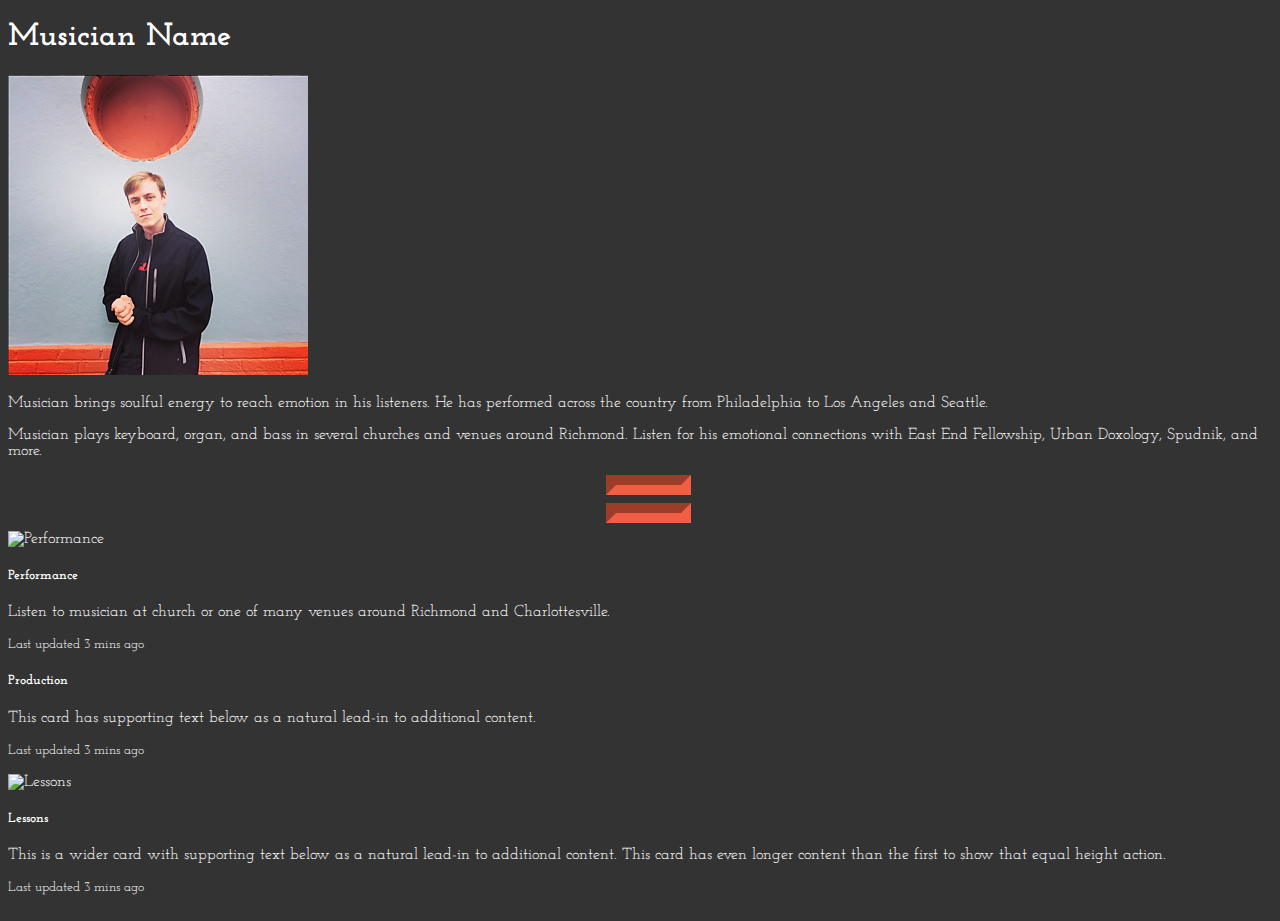
==== index.html @ 3e2b9cad "using flex box to style this portfolio" ====
<!DOCTYPE html>
<html lang="en">
<head>
    <meta charset="UTF-8">
    <meta name="viewport" content="width=device-width, initial-scale=1.0">
    <meta http-equiv="X-UA-Compatible" content="ie=edge">
    <title>Flex Portfolio</title>
    <!-- <link rel="stylesheet" href="https://fonts.googleapis.com/css?family=Roboto"> -->
    <link href="https://fonts.googleapis.com/css?family=Carter+One|Josefin+Slab" rel="stylesheet">
    <link rel="stylesheet" href="https://stackpath.bootstrapcdn.com/bootstrap/4.1.3/css/bootstrap.min.css" integrity="sha384-MCw98/SFnGE8fJT3GXwEOngsV7Zt27NXFoaoApmYm81iuXoPkFOJwJ8ERdknLPMO" crossorigin="anonymous">
    <link rel="stylesheet" href="style.css">
</head>
<body>
    <div class="container-fluid my-auto">
    <header class="headerflex text-white">
      <div>
          <h1 class="text-center">Musician Name</h1>
          <img class="mx-auto d-block" src="profileshot-rev.png" alt="profile" >
          <div>
              <p class="p-10 text-center">Musician brings soulful energy to reach emotion in his listeners. He has performed across the country from Philadelphia to Los Angeles and Seattle. </p>
        <p> Musician plays keyboard, organ, and bass in several churches and venues around Richmond. Listen for his emotional connections with East End Fellowship, Urban Doxology, Spudnik, and more. </p>
        <hr>
        </div>
      </div>  
    </header>
    <hr>
    <!-- Bootstrap below copied for a set of three cards not connected.   -->
    <div class="card-deck"> <!-- images of performances -->
            <div class="card">
              <img class="card-img-top" src=".../100px200/" alt="Performance">
              <div class="card-body">
                <h5 class="card-title">Performance</h5>
                <p class="card-text">Listen to musician at church or one of many venues around Richmond and Charlottesville. </p>
                <p class="card-text"><small class="text-muted">Last updated 3 mins ago</small></p>
              </div>
            </div>
            <div class="card">
            <!--  <img class="card-img-top" src=".../100px200/" alt="Production"> -->
              <div class="card-body">
                <h5 class="card-title">Production</h5>
                <p class="card-text">This card has supporting text below as a natural lead-in to additional content.</p>
                <p class="card-text"><small class="text-muted">Last updated 3 mins ago</small></p>
              </div>
            </div>
            <div class="card">
              <img class="card-img-top" src=".../100px200/" alt="Lessons">
              <div class="card-body">
                <h5 class="card-title">Lessons</h5>
                <p class="card-text">This is a wider card with supporting text below as a natural lead-in to additional content. This card has even longer content than the first to show that equal height action.</p>
                <p class="card-text"><small class="text-muted">Last updated 3 mins ago</small></p>
              </div>
            </div>
          </div> <!-- end of card deck -->
          <div class="demos">

          </div>
    </div>
<!-- No JS until we need it. <script src="https://stackpath.bootstrapcdn.com/bootstrap/4.1.3/js/bootstrap.min.js" integrity="sha384-ChfqqxuZUCnJSK3+MXmPNIyE6ZbWh2IMqE241rYiqJxyMiZ6OW/JmZQ5stwEULTy" crossorigin="anonymous"></script>-->
</body>
</html>
---- style.css ----
body,
html {
  width: 100%;
  height: 100%; 
}

body {
/*  font-family: 'Roboto', sans-serif;*/
font-family: 'Carter One', cursive;
font-family: 'Josefin Slab', serif;
  background: linear-gradient(to top #838383, #e3e3e3 ); /* Standard syntax */
  background-color: #333;
  color: #ffffff;
}

hr {
  max-width: 65px;
  border-width: 10px;
  border-color: #F05F44; 
}

headerflex {
  display: d-flex;
  background-color: rgb(26, 228, 235);
  justify-content: center;
}

card-deck {
  display: d-flex;
  background-color: #333;
  justify-content: center;
  font-family: 'Josefin Slab', serif;
  color: black;

}
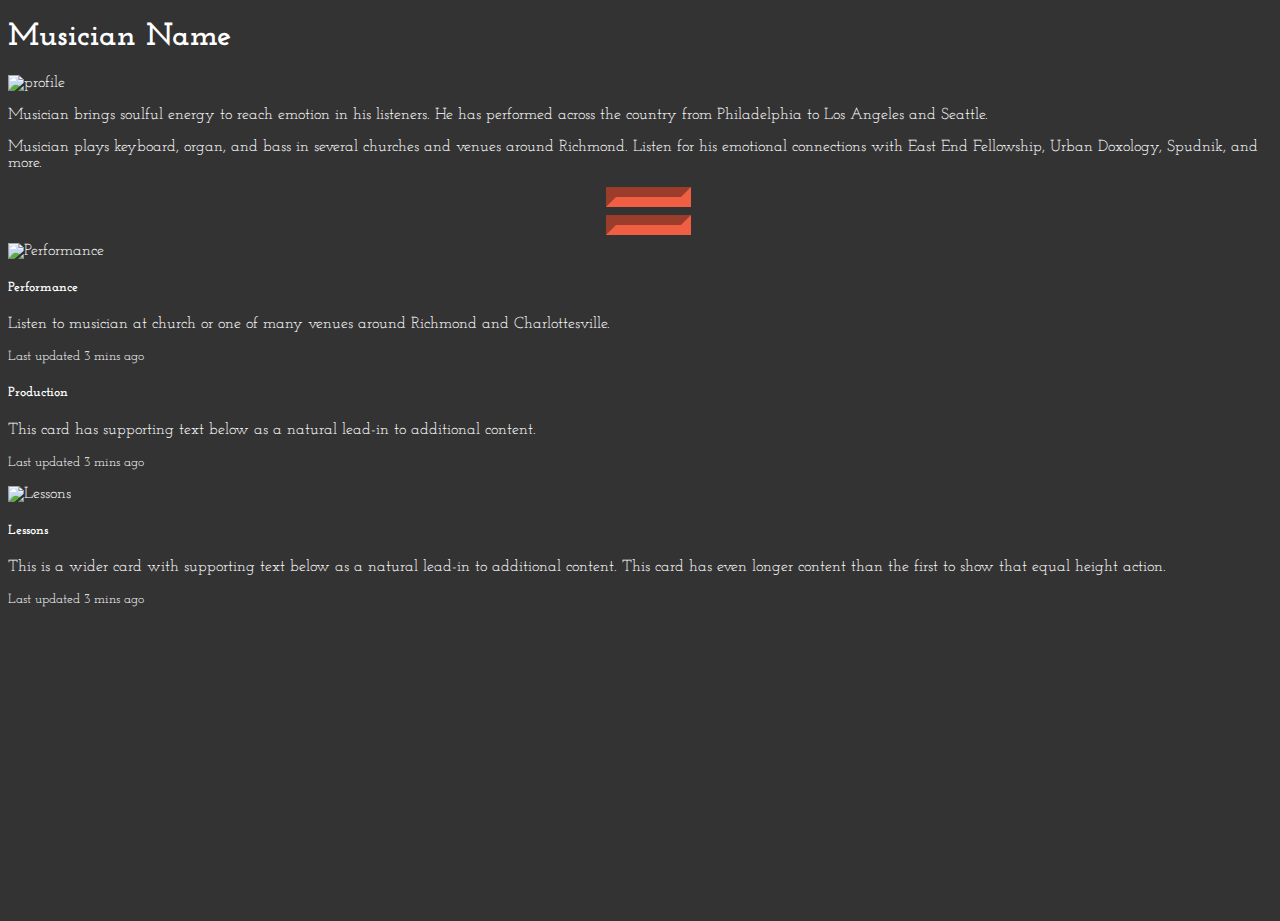
==== commit 370fb2f9: "Update index.html" ====
--- a/index.html
+++ b/index.html
@@ -15,7 +15,7 @@
     <header class="headerflex text-white">
       <div>
           <h1 class="text-center">Musician Name</h1>
-          <img class="mx-auto d-block" src="profileshot-rev.png" alt="profile" >
+          <img class="mx-auto d-block" src="trillium.jpg" alt="profile" >
           <div>
               <p class="p-10 text-center">Musician brings soulful energy to reach emotion in his listeners. He has performed across the country from Philadelphia to Los Angeles and Seattle. </p>
         <p> Musician plays keyboard, organ, and bass in several churches and venues around Richmond. Listen for his emotional connections with East End Fellowship, Urban Doxology, Spudnik, and more. </p>
@@ -57,4 +57,4 @@
     </div>
 <!-- No JS until we need it. <script src="https://stackpath.bootstrapcdn.com/bootstrap/4.1.3/js/bootstrap.min.js" integrity="sha384-ChfqqxuZUCnJSK3+MXmPNIyE6ZbWh2IMqE241rYiqJxyMiZ6OW/JmZQ5stwEULTy" crossorigin="anonymous"></script>-->
 </body>
-</html>+</html>
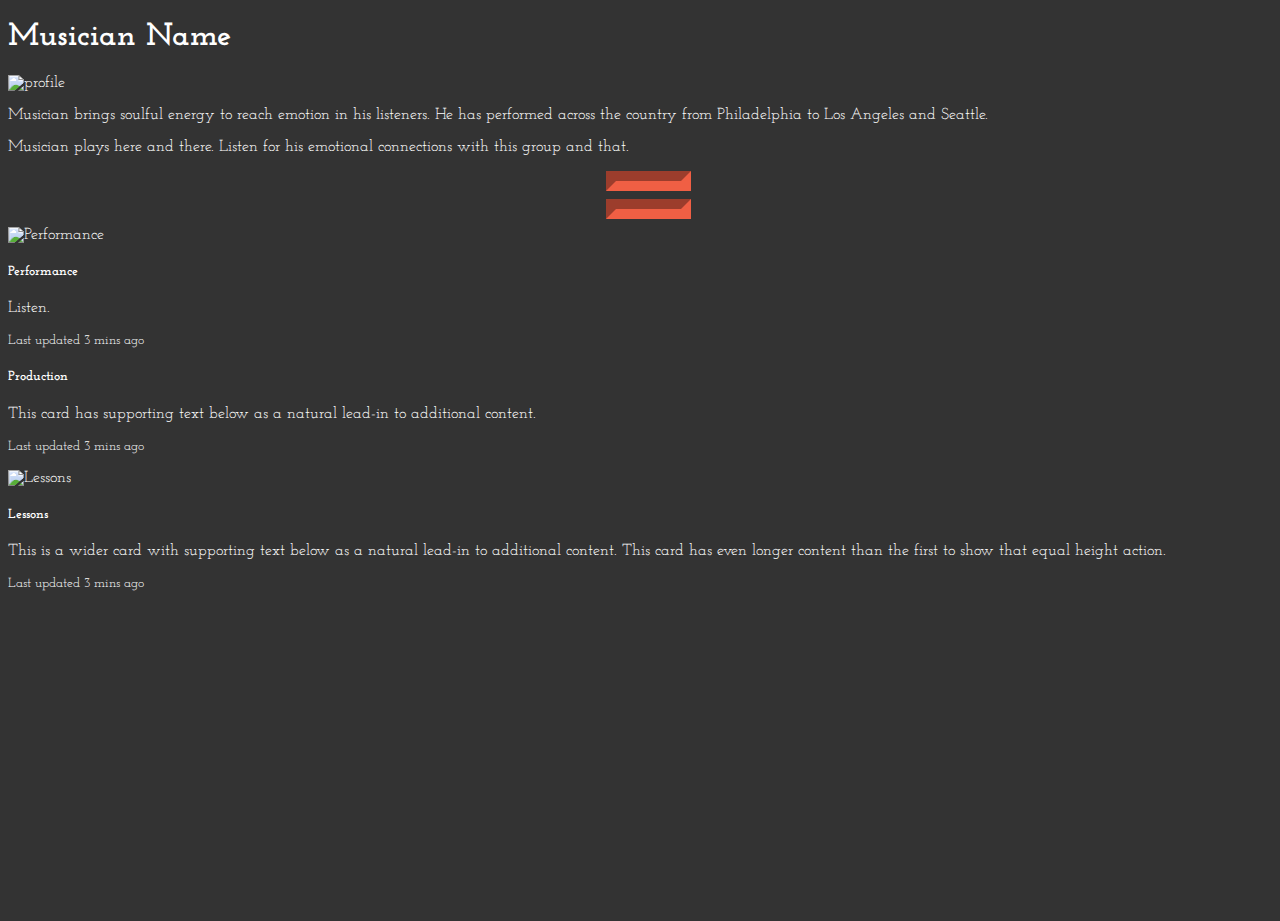
==== commit 7e05811e: "Update index.html" ====
--- a/index.html
+++ b/index.html
@@ -18,7 +18,7 @@
           <img class="mx-auto d-block" src="trillium.jpg" alt="profile" >
           <div>
               <p class="p-10 text-center">Musician brings soulful energy to reach emotion in his listeners. He has performed across the country from Philadelphia to Los Angeles and Seattle. </p>
-        <p> Musician plays keyboard, organ, and bass in several churches and venues around Richmond. Listen for his emotional connections with East End Fellowship, Urban Doxology, Spudnik, and more. </p>
+        <p> Musician plays here and there. Listen for his emotional connections with this group and that. </p>
         <hr>
         </div>
       </div>  
@@ -30,7 +30,7 @@
               <img class="card-img-top" src=".../100px200/" alt="Performance">
               <div class="card-body">
                 <h5 class="card-title">Performance</h5>
-                <p class="card-text">Listen to musician at church or one of many venues around Richmond and Charlottesville. </p>
+                <p class="card-text">Listen. </p>
                 <p class="card-text"><small class="text-muted">Last updated 3 mins ago</small></p>
               </div>
             </div>
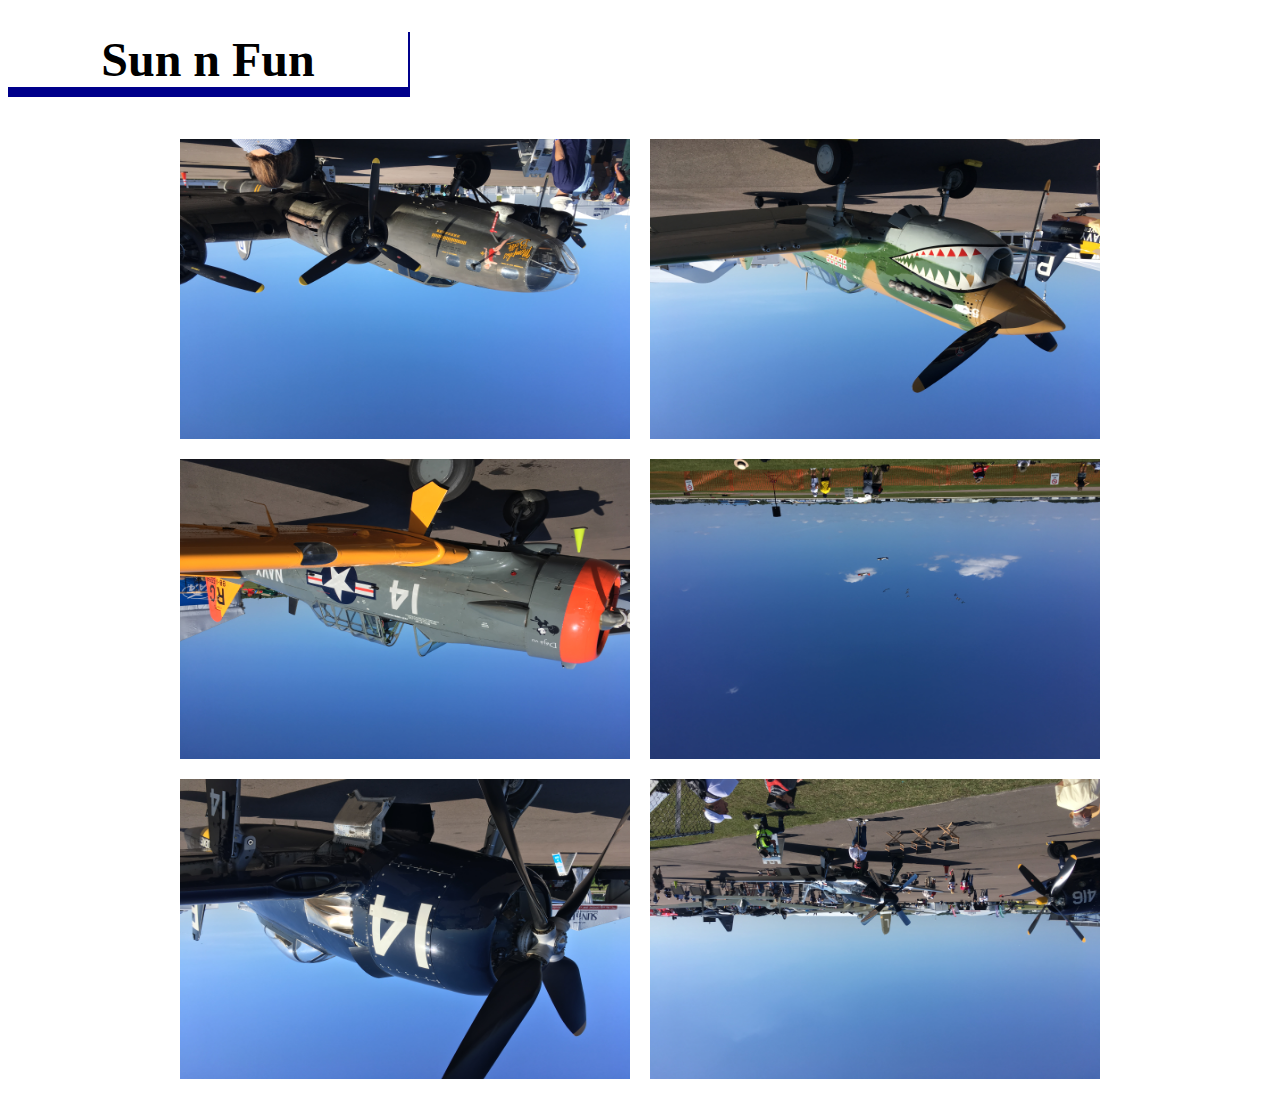
==== commit c3269887: "reworked the flexbox example" ====
--- a/index.html
+++ b/index.html
@@ -4,57 +4,19 @@
     <meta charset="UTF-8">
     <meta name="viewport" content="width=device-width, initial-scale=1.0">
     <meta http-equiv="X-UA-Compatible" content="ie=edge">
-    <title>Flex Portfolio</title>
-    <!-- <link rel="stylesheet" href="https://fonts.googleapis.com/css?family=Roboto"> -->
-    <link href="https://fonts.googleapis.com/css?family=Carter+One|Josefin+Slab" rel="stylesheet">
-    <link rel="stylesheet" href="https://stackpath.bootstrapcdn.com/bootstrap/4.1.3/css/bootstrap.min.css" integrity="sha384-MCw98/SFnGE8fJT3GXwEOngsV7Zt27NXFoaoApmYm81iuXoPkFOJwJ8ERdknLPMO" crossorigin="anonymous">
     <link rel="stylesheet" href="style.css">
+    <title>Flexbox exercise</title>
 </head>
 <body>
-    <div class="container-fluid my-auto">
-    <header class="headerflex text-white">
-      <div>
-          <h1 class="text-center">Musician Name</h1>
-          <img class="mx-auto d-block" src="trillium.jpg" alt="profile" >
-          <div>
-              <p class="p-10 text-center">Musician brings soulful energy to reach emotion in his listeners. He has performed across the country from Philadelphia to Los Angeles and Seattle. </p>
-        <p> Musician plays here and there. Listen for his emotional connections with this group and that. </p>
-        <hr>
-        </div>
-      </div>  
-    </header>
-    <hr>
-    <!-- Bootstrap below copied for a set of three cards not connected.   -->
-    <div class="card-deck"> <!-- images of performances -->
-            <div class="card">
-              <img class="card-img-top" src=".../100px200/" alt="Performance">
-              <div class="card-body">
-                <h5 class="card-title">Performance</h5>
-                <p class="card-text">Listen. </p>
-                <p class="card-text"><small class="text-muted">Last updated 3 mins ago</small></p>
-              </div>
-            </div>
-            <div class="card">
-            <!--  <img class="card-img-top" src=".../100px200/" alt="Production"> -->
-              <div class="card-body">
-                <h5 class="card-title">Production</h5>
-                <p class="card-text">This card has supporting text below as a natural lead-in to additional content.</p>
-                <p class="card-text"><small class="text-muted">Last updated 3 mins ago</small></p>
-              </div>
-            </div>
-            <div class="card">
-              <img class="card-img-top" src=".../100px200/" alt="Lessons">
-              <div class="card-body">
-                <h5 class="card-title">Lessons</h5>
-                <p class="card-text">This is a wider card with supporting text below as a natural lead-in to additional content. This card has even longer content than the first to show that equal height action.</p>
-                <p class="card-text"><small class="text-muted">Last updated 3 mins ago</small></p>
-              </div>
-            </div>
-          </div> <!-- end of card deck -->
-          <div class="demos">
-
-          </div>
+    <h1>Sun n Fun</h1>
+    <div class="container">
+        <img src="plane1.jpg">
+        <img src="plane2.jpg">
+        <img src="plane3.jpg">
+        <img src="plane4.jpg">
+        <img src="plane5.jpg">
+        <img src="plane6.jpg">
     </div>
-<!-- No JS until we need it. <script src="https://stackpath.bootstrapcdn.com/bootstrap/4.1.3/js/bootstrap.min.js" integrity="sha384-ChfqqxuZUCnJSK3+MXmPNIyE6ZbWh2IMqE241rYiqJxyMiZ6OW/JmZQ5stwEULTy" crossorigin="anonymous"></script>-->
+    
 </body>
-</html>
+</html>--- a/style.css
+++ b/style.css
@@ -1,35 +1,21 @@
-body,
-html {
-  width: 100%;
-  height: 100%; 
+.container {
+    display: flex;
+    flex-wrap: wrap;
+    justify-content: center;
 }
 
-body {
-/*  font-family: 'Roboto', sans-serif;*/
-font-family: 'Carter One', cursive;
-font-family: 'Josefin Slab', serif;
-  background: linear-gradient(to top #838383, #e3e3e3 ); /* Standard syntax */
-  background-color: #333;
-  color: #ffffff;
+h1 {
+    font-family: fantasy;
+    font-size: 3em;
+    border-bottom: 10px solid darkblue;
+    border-right: 2px solid darkblue;
+    width: 400px;
+    text-align: center;
 }
 
-hr {
-  max-width: 65px;
-  border-width: 10px;
-  border-color: #F05F44; 
-}
-
-headerflex {
-  display: d-flex;
-  background-color: rgb(26, 228, 235);
-  justify-content: center;
-}
-
-card-deck {
-  display: d-flex;
-  background-color: #333;
-  justify-content: center;
-  font-family: 'Josefin Slab', serif;
-  color: black;
-
+img {
+    width: 450px;
+    height: 300px;
+    margin: 10px;
+    transform: rotate(180deg);
 }